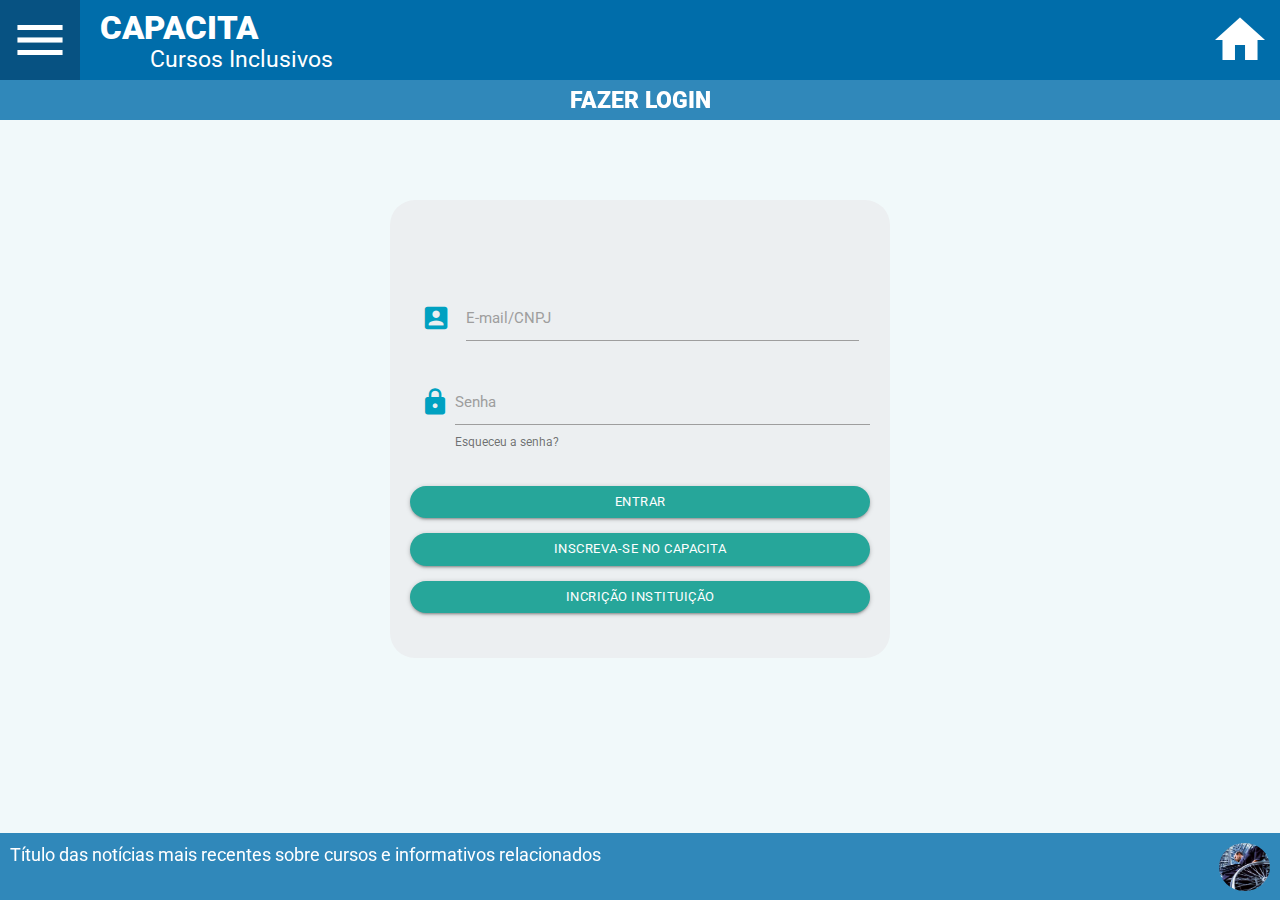
==== acesso.html @ 78070ba0 "inclusao pagina de login" ====
<!DOCTYPE html>
<html lang="pt-br">

<head>
    <meta charset="UTF-8">
    <meta name="viewport" content="width=device-width, initial-scale=1.0">
    <link href="https://fonts.googleapis.com/css2?family=Roboto:wght@400;900&display=swap" rel="stylesheet">
    <link href="https://fonts.googleapis.com/icon?family=Material+Icons" rel="stylesheet">
    <link rel="stylesheet" href="https://cdnjs.cloudflare.com/ajax/libs/materialize/1.0.0/css/materialize.min.css">
    <link rel="stylesheet" href="css/layout.css">
    <link rel="stylesheet" href="css/acesso.css">
    <title>CAPCACITA - Log-in</title>
</head>

<body>
    <header>
        <div id="topo">
            <div id="box_menu">
                <a href="#" data-target="menu" class="sidenav-trigger">
                    <i class="medium material-icons" id="icone_esquerda">menu</i>
                </a>    
            </div> <!-- /div#menu -->
            <div id="box_icone">
                <i class="medium material-icons" id="icone_direita">home</i>
            </div> <!-- /div#icone -->
            <h1>CAPACITA</h1>
            <h2>Cursos Inclusivos</h2> 
        </div> <!-- /div#topo -->

        <div id="box_titulo">
            <h3>FAZER LOGIN </h3>
        </div> <!-- /div#titulo -->

        <ul id="menu" class="sidenav">
            <li>
                <div id="faixa_menu">
                    <div>Menu</div>
                    <div><a class="sidenav-close"><i class="material-icons">close</i></a></div>
                </div>
            </li>
            <li>
                <div class="opcoes">
                   <a href="index.html"><img src="img/btn_inicio.svg" alt="Botão de Acesso a Página Inicial"> <span>Início</span></a> 
                </div>
            </li>
            <li>
                <div class="opcoes">
                   <a href="acesso.html"><img src="img/btn_acesso.svg" alt="Botão de Acesso"> <span>Acesso</span></a> 
                </div>
            </li>
            <li>
                <div class="opcoes">
                   <a href="cursos.html"><img src="img/btn_cursos.svg" alt="Botão de aos Cursos"> <span>Cursos</span></a> 
                </div>
            </li>
            <li>
                <div class="opcoes">
                   <a href="forum.html"><img src="img/btn_forum.svg" alt="Botão de ao Fórum"> <span>Fórum</span></a> 
                </div>
            </li>
            <li>
                <div class="opcoes">
                   <a href="noticias.html"><img src="img/btn_noticias.svg" alt="Botão de as Notícias"> <span>Notícias</span></a> 
                </div>
            </li>
        </ul> <!-- /ul.sidenav -->
        
    </header><!-- /header#id -->

    <section id="formulario">
        <div class="row" id="box_log">
            <form class="col s12" id="log_inicial">
                <div class="row" id="log">
                    <div class="input-field col s12">
                        <i class="material-icons prefix" id="icon_log" style="color:#00a1c1; background-color: #eceff1;">account_box</i>
                        <input id="icon_prefix" type="text" class="validate">
                        <label class="active" for="icon_prefix">E-mail/CNPJ</label> <!-- ver a questão do CNPJ -->
                    </div>
                <div class="row" id="senha">
                    <div class="input-field col s12">
                        <i class="material-icons prefix" id="icon_senha" style="color:#00a1c1;">lock</i>
                        <input id="icon_prefix" type="text" class="validate">
                        <label class="active" for="icon_prefix">Senha</label> <!-- ver a questão do CNPJ -->
                        <span class="helper-text" data-error="wrong" data-success="right"><a href="#" style="color: inherit;">Esqueceu a senha?</a></span>
                    </div>
            </form>
        </div>
        <div class="bt">
            <a class="waves-effect waves-light btn-small" id="bt1">ENTRAR</a><br />
            <a class="waves-effect waves-light btn-small" id="bt2">Inscreva-se no CAPACITA</a><br />
            <a class="waves-effect waves-light btn-small" id="bt3">Incrição Instituição</a>
        </div> <!-- /.bt -->
    </section> <!-- /.formulario -->

    <footer id="rodape">
        <div id="box_inferior">
            <div id="box_titulo_noticias">
                <p>Título das notícias mais recentes sobre cursos e informativos relacionados</p>
            </div> <!-- div#box_titulo -->
            <div id="img_noticia">
                <img src="img/icone_noticia_01.png" alt="" class="circle">
            </div> <!-- /div#box_noticia -->
        </div> <!-- /div#box_inferior -->
    </footer> <!-- footer#rodape -->

    <script src="https://code.jquery.com/jquery-3.5.0.min.js" integrity="sha256-xNzN2a4ltkB44Mc/Jz3pT4iU1cmeR0FkXs4pru/JxaQ=" crossorigin="anonymous"></script>
    <script src="https://cdnjs.cloudflare.com/ajax/libs/materialize/1.0.0/js/materialize.min.js"></script>
    <script src="js/javascript.js"></script>
</body>

</html>
---- css/layout.css ----
@charset:"utf-8";

/* RESET E VARIÁVEIS */
* {
    --azul-escuro:    #0D3759;
    --azul-escuro50:  rgba(13, 55, 89, 0.5);
    --azul:           #006DAA;
    --azul80:         rgba(0, 108, 170, 0.8);
    --verde:          #00A1C1;
    --laranja:        #F7AE60;
    --roxo:           #8B7BB7;
    --roxo50:         rgba(139, 123, 183, 0.5);
    --cinza:          #F1F9FA;
    font-family: 'Roboto', sans-serif;
    margin: 0px;
    padding: 0px;
    color: var(--azul-escuro);
}

body {
    background-color: var(--cinza);
}


/* HEADER#TOPO */
div#topo {
    background-color: #006daa;
    height: 80px;
    width: 100%;
    position: fixed;
    z-index: 5;
}

div#box_menu i, div#icone i {
    padding:10px;
    color: #ffffff;
    text-align: center;
}

header i {
    padding: 10px;
    color: #ffffff;
}

div#box_menu {
    background-color: var(--azul-escuro50);
    height: 80px;
    width: 80px;
    float:left;
}

div#box_icone {
    float: right;
}

header div h1 {
    margin:0px;
    padding-left: 100px;
    padding-top: 10px ;
    padding-bottom: 1px;
    font-weight: 900;
    font-size: 2.2em;
    color: #ffffff;
}

header div h2 {
    margin:0;
    padding-left: 150px;
    font-size: 1.5em;
    color: #ffffff;
}

div#box_titulo {
    position: fixed;
    z-index: 5;
    background-color: var(--azul80);
    width: 100%;
    height: 40px;
    top: 80px;
    left: 0;
}

header h3 {
    position: fixed;
    top:88px;
    margin: 0;
    width: 100%;
    text-align: center;
    text-transform: uppercase;
    font-size: 1.5em;
    font-weight: 900;
    color: #ffffff;
    
}


/* SIDENAV */
.sidenav div#faixa_menu {
    background-color: var(--azul80);
    height: 80px;
    width: 100%;
    padding: 14px;
}

.sidenav div#faixa_menu div:nth-child(1) {
    position: relative;
    float: left;
    color: #ffffff;
    font-size: 1.5em;
    font-weight: 900;
    text-transform: uppercase;
}

.sidenav div#faixa_menu div:nth-child(2) {
    position: relative;
    float: right;
    text-align: left;
}

.sidenav div.opcoes {
    padding: 10px 10px 10px 50px
    
}

.sidenav li div img {
    width: 48px;
    vertical-align: middle;
    margin-right: 10px;
}

.sidenav li div span {
   font-size: 1.2em;
}


/* FOOTER#RODAPE */

div#box_inferior {
    background-color: rgba(0, 108, 170, 0.80);
    width: 100%;
    height: 67px;
    padding: 10px;
    position:fixed;
    z-index: 5;
    bottom: 0;
    left: 0; 
}

div#box_titulo_noticias p {
    color: #ffffff;
    font-size: 1.2em;
    line-height: 1.3em;  
}

div#box_titulo_noticias {
    float:left;
    width: 80%;
    align-items: center
}

div#img_noticia img{
    float: right;
    width: 51px;;
}
---- css/acesso.css ----
@charset:"utf-8";

/* RESET E VARIÁVEIS */
* {
    --azul-escuro:    #0D3759;
    --azul-escuro50:  rgba(13, 55, 89, 0.5);
    --azul:           #006DAA;
    --azul80:         rgba(0, 108, 170, 0.8);
    --verde:          #00A1C1;
    --laranja:        #F7AE60;
    --roxo:           #8B7BB7;
    --roxo50:         rgba(139, 123, 183, 0.5);
    --cinza:          #F1F9FA;
}

/* TELA LOGIN */

section#formulario {
    padding-top: 200px;
    padding-left: 20px;
    padding-right: 20px;
}

div#box_log {
    background-color: #eceff1;
    min-width: 350px;
    max-width: 500px;
    float: center;
    padding: 80px 20px 10px 20px;
    border-radius: 25px;
}

section#formulario div#senha i {
    color:#eceff1;
    border-radius: 4px;
    width: 7%;
    padding-left: 10px;
}

div#senha a {
    color: inherit;
}

div.bt a {
    margin: 0 0 15px 0;
    width: 100%;
    border-radius: 25px;
}
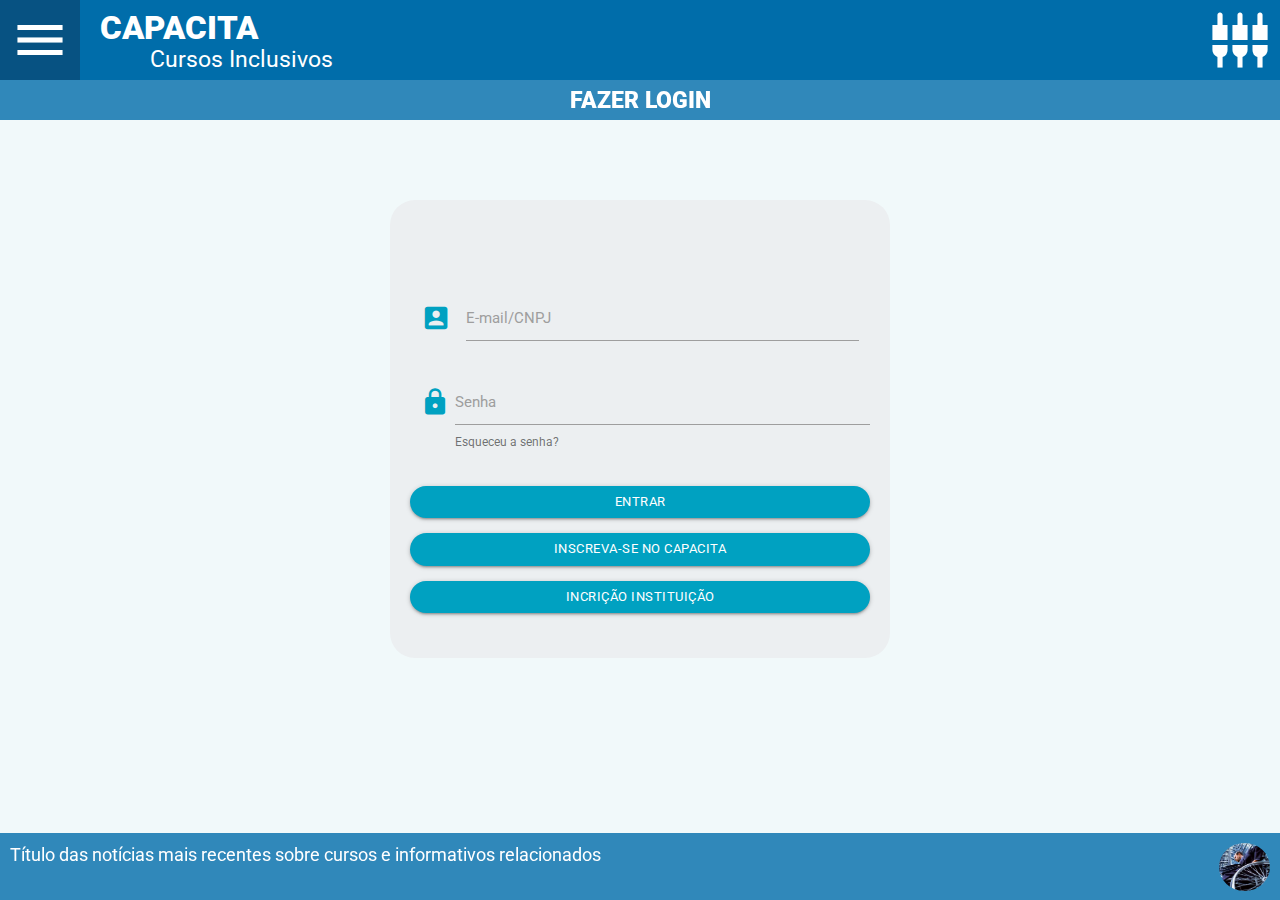
==== commit 2dbbb56c: "inclusao página de infoCursos" ====
--- a/acesso.html
+++ b/acesso.html
@@ -9,7 +9,7 @@
     <link rel="stylesheet" href="https://cdnjs.cloudflare.com/ajax/libs/materialize/1.0.0/css/materialize.min.css">
     <link rel="stylesheet" href="css/layout.css">
     <link rel="stylesheet" href="css/acesso.css">
-    <title>CAPCACITA - Log-in</title>
+    <title>CAPCACITA - ACESSO</title>
 </head>
 
 <body>
@@ -21,7 +21,7 @@
                 </a>    
             </div> <!-- /div#menu -->
             <div id="box_icone">
-                <i class="medium material-icons" id="icone_direita">home</i>
+                <i class="medium material-icons" id="icone_direita">settings_input_component</i>
             </div> <!-- /div#icone -->
             <h1>CAPACITA</h1>
             <h2>Cursos Inclusivos</h2> 
--- a/css/layout.css
+++ b/css/layout.css
@@ -1,5 +1,4 @@
-
-@charset:"utf-8";
+@charset "utf-8";
 
 /* RESET E VARIÁVEIS */
 * {
@@ -133,6 +132,11 @@
    font-size: 1.2em;
 }
 
+/* SECTION#CONTEUDO */
+section#conteudo {
+    padding-top: 190px ;
+}
+
 
 /* FOOTER#RODAPE */
 
--- a/css/acesso.css
+++ b/css/acesso.css
@@ -1,5 +1,4 @@
-
-@charset:"utf-8";
+@charset "utf-8";
 
 /* RESET E VARIÁVEIS */
 * {
@@ -33,8 +32,6 @@
 
 section#formulario div#senha i {
     color:#eceff1;
-    border-radius: 4px;
-    width: 7%;
     padding-left: 10px;
 }
 
@@ -46,4 +43,5 @@
     margin: 0 0 15px 0;
     width: 100%;
     border-radius: 25px;
+    background-color:#00a1c1;
 }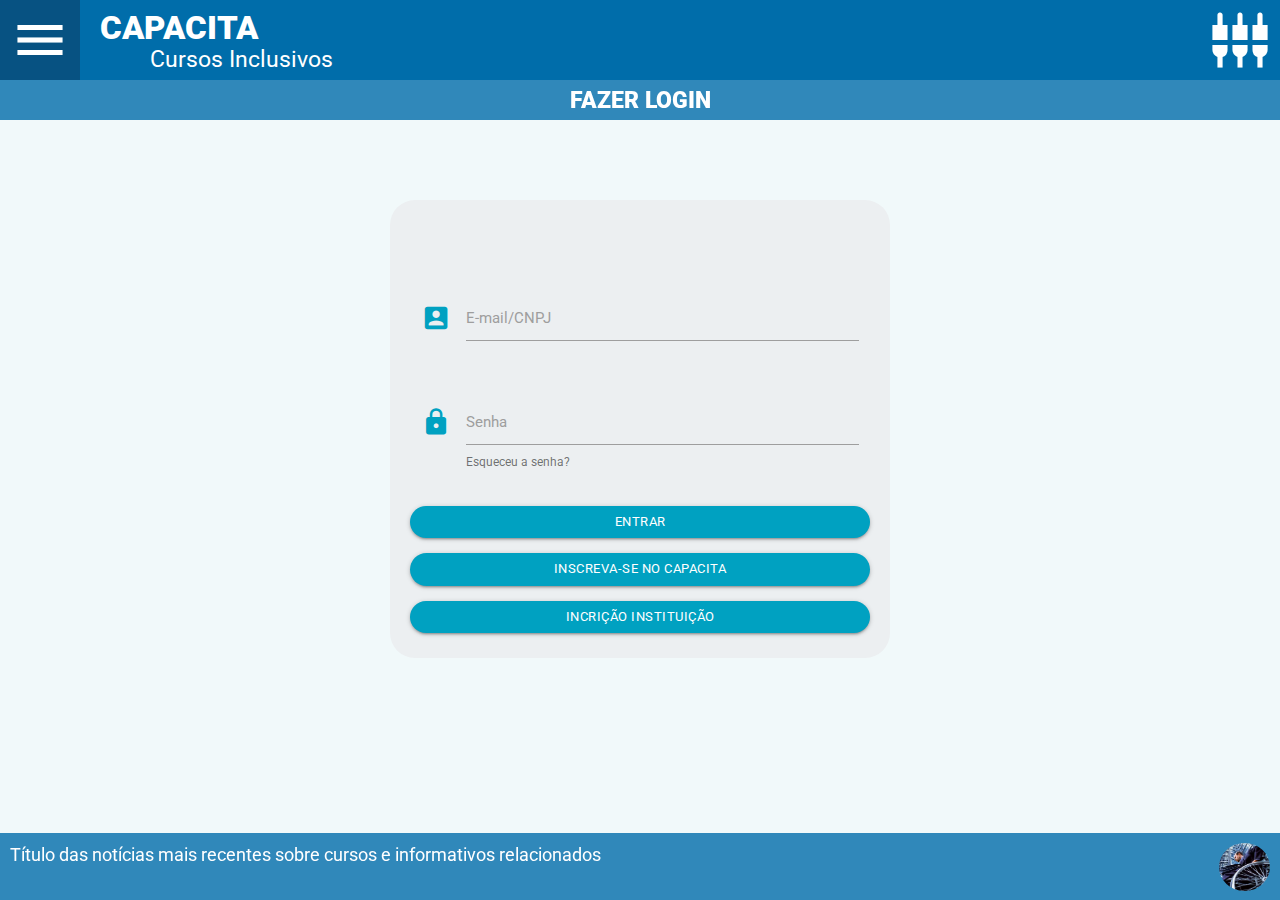
==== commit 5dc3d1a1: "Correções página de login" ====
--- a/acesso.html
+++ b/acesso.html
@@ -15,7 +15,7 @@
 <body>
     <header>
         <div id="topo">
-            <div id="box_menu">
+            <div id="box_menu"> 
                 <a href="#" data-target="menu" class="sidenav-trigger">
                     <i class="medium material-icons" id="icone_esquerda">menu</i>
                 </a>    
@@ -73,23 +73,26 @@
                 <div class="row" id="log">
                     <div class="input-field col s12">
                         <i class="material-icons prefix" id="icon_log" style="color:#00a1c1; background-color: #eceff1;">account_box</i>
-                        <input id="icon_prefix" type="text" class="validate">
-                        <label class="active" for="icon_prefix">E-mail/CNPJ</label> <!-- ver a questão do CNPJ -->
+                        <input id="icon_prefix1" type="text" class="validate">
+                        <label class="active" for="icon_prefix1">E-mail/CNPJ</label> <!-- ver a questão do CNPJ -->
                     </div>
+                </div>
                 <div class="row" id="senha">
                     <div class="input-field col s12">
                         <i class="material-icons prefix" id="icon_senha" style="color:#00a1c1;">lock</i>
-                        <input id="icon_prefix" type="text" class="validate">
-                        <label class="active" for="icon_prefix">Senha</label> <!-- ver a questão do CNPJ -->
+                        <input id="icon_prefix2" type="text" class="validate">
+                        <label class="active" for="icon_prefix2">Senha</label> <!-- ver a questão do CNPJ -->
                         <span class="helper-text" data-error="wrong" data-success="right"><a href="#" style="color: inherit;">Esqueceu a senha?</a></span>
                     </div>
+                </div>
             </form>
+            <div class="bt">
+                <a class="waves-effect waves-light btn-small" id="bt1">ENTRAR</a><br />
+                <a class="waves-effect waves-light btn-small" id="bt2">Inscreva-se no CAPACITA</a><br />
+                <a class="waves-effect waves-light btn-small" id="bt3">Incrição Instituição</a>
+            </div> <!-- /.bt -->
         </div>
-        <div class="bt">
-            <a class="waves-effect waves-light btn-small" id="bt1">ENTRAR</a><br />
-            <a class="waves-effect waves-light btn-small" id="bt2">Inscreva-se no CAPACITA</a><br />
-            <a class="waves-effect waves-light btn-small" id="bt3">Incrição Instituição</a>
-        </div> <!-- /.bt -->
+
     </section> <!-- /.formulario -->
 
     <footer id="rodape">
--- a/css/acesso.css
+++ b/css/acesso.css
@@ -14,7 +14,6 @@
 }
 
 /* TELA LOGIN */
-
 section#formulario {
     padding-top: 200px;
     padding-left: 20px;
@@ -32,7 +31,6 @@
 
 section#formulario div#senha i {
     color:#eceff1;
-    padding-left: 10px;
 }
 
 div#senha a {
@@ -44,4 +42,27 @@
     width: 100%;
     border-radius: 25px;
     background-color:#00a1c1;
-}+}
+
+.btn-small:hover {
+    background-color: #00a1c1;
+}
+
+.input-field input[type=text]:focus + label {
+    color: var(--azul-escuro)!important;
+}
+
+.input-field input[type=text]:focus{
+    border-bottom: 1px solid var(--azul)!important;
+    box-shadow: 0 1px 0 0 var(--azul)!important;
+}
+
+.input-field input[type=text].valid {
+border-bottom: 1px solid #9e9e9e!important;
+box-shadow: 0 0px 0 0 #9e9e9e!important;
+}
+
+/* .input-field input[type=text].valid:hover {
+border-bottom: 1px solid var(--azul)!important;
+box-shadow: 0 1px 0 0 var(--azul)!important;
+} */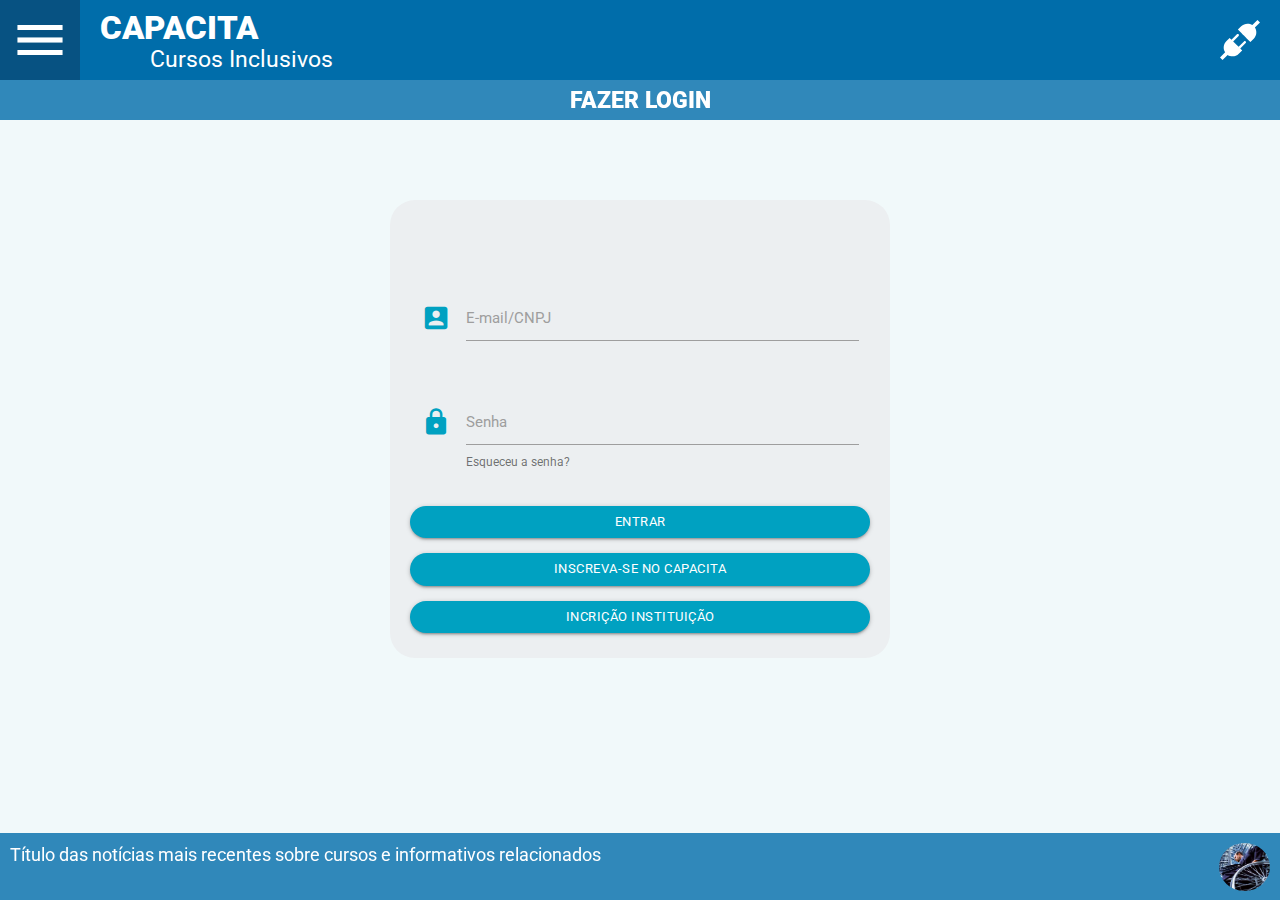
==== commit 6f2b32c7: "ajustes página de login" ====
--- a/acesso.html
+++ b/acesso.html
@@ -21,7 +21,7 @@
                 </a>    
             </div> <!-- /div#menu -->
             <div id="box_icone">
-                <i class="medium material-icons" id="icone_direita">settings_input_component</i>
+                <img src="img/icon_plugin.svg" alt="Página de LOGIN">
             </div> <!-- /div#icone -->
             <h1>CAPACITA</h1>
             <h2>Cursos Inclusivos</h2> 
@@ -80,17 +80,29 @@
                 <div class="row" id="senha">
                     <div class="input-field col s12">
                         <i class="material-icons prefix" id="icon_senha" style="color:#00a1c1;">lock</i>
-                        <input id="icon_prefix2" type="text" class="validate">
+                        <input id="icon_prefix2" type="password" class="validate">
                         <label class="active" for="icon_prefix2">Senha</label> <!-- ver a questão do CNPJ -->
                         <span class="helper-text" data-error="wrong" data-success="right"><a href="#" style="color: inherit;">Esqueceu a senha?</a></span>
                     </div>
                 </div>
             </form>
             <div class="bt">
-                <a class="waves-effect waves-light btn-small" id="bt1">ENTRAR</a><br />
-                <a class="waves-effect waves-light btn-small" id="bt2">Inscreva-se no CAPACITA</a><br />
-                <a class="waves-effect waves-light btn-small" id="bt3">Incrição Instituição</a>
+                <a class="waves-effect waves-light btn-small modal-trigger" id="bt1" href="#escolha">ENTRAR</a><br />
+                <a class="waves-effect waves-light btn-small" id="bt2" href="conta_estudante.html">Inscreva-se no CAPACITA</a><br />
+                <a class="waves-effect waves-light btn-small" id="bt3" href="conta_instituicao.html">Incrição Instituição</a>
             </div> <!-- /.bt -->
+        </div>
+
+        <!-- MODAL DE OPÇÃO -->
+        <div id="escolha" class="modal">
+            <div class="modal-content">
+                <h4>SELEÇÃO</h4>
+                <p>Menu temporário. Selecione entre <span>Estudante</span> ou <span>Instituição</span></p>
+            </div>
+            <div class="modal-footer">
+                <a href="meus_cursos.html" class="modal-close waves-effect waves-green btn-flat">ESTUDANTE</a>
+                <a href="geren_instituicao.html" class="modal-close waves-effect waves-green btn-flat">INSTITUIÇÃO</a>
+            </div>
         </div>
 
     </section> <!-- /.formulario -->
--- a/css/acesso.css
+++ b/css/acesso.css
@@ -11,6 +11,12 @@
     --roxo:           #8B7BB7;
     --roxo50:         rgba(139, 123, 183, 0.5);
     --cinza:          #F1F9FA;
+}
+
+div#box_icone img{
+    padding: 20px;
+    width: 80px;
+    height: 80px;
 }
 
 /* TELA LOGIN */
@@ -62,7 +68,20 @@
 box-shadow: 0 0px 0 0 #9e9e9e!important;
 }
 
-/* .input-field input[type=text].valid:hover {
-border-bottom: 1px solid var(--azul)!important;
-box-shadow: 0 1px 0 0 var(--azul)!important;
-} */+div#escolha div.modal-content {
+    text-align: center;
+}
+
+div#escolha div.modal-content span{
+    font-weight: 900;
+}
+
+div#escolha div.modal-footer {
+    text-align: center;
+}
+
+div#escolha div.modal-footer .btn-flat:hover {
+    background-color: var(--verde);
+    color: #ffffff;
+    font-weight: 900;
+}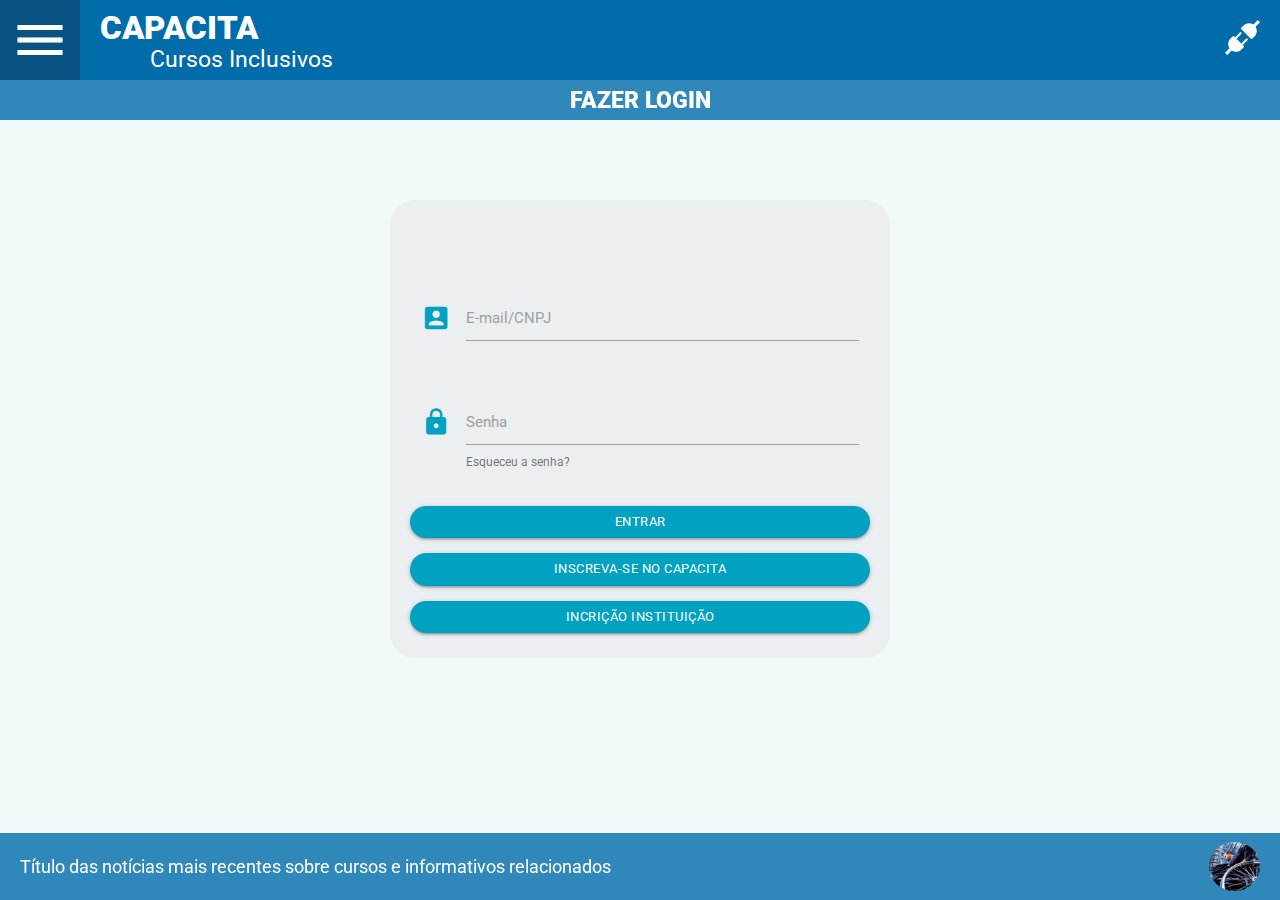
==== commit 2b7d249f: "Ajuste responsivo Acesso" ====
--- a/acesso.html
+++ b/acesso.html
@@ -31,81 +31,85 @@
             <h3>FAZER LOGIN </h3>
         </div> <!-- /div#titulo -->
 
-        <ul id="menu" class="sidenav">
-            <li>
-                <div id="faixa_menu">
-                    <div>Menu</div>
-                    <div><a class="sidenav-close"><i class="material-icons">close</i></a></div>
-                </div>
-            </li>
-            <li>
-                <div class="opcoes">
-                   <a href="index.html"><img src="img/btn_inicio.svg" alt="Botão de Acesso a Página Inicial"> <span>Início</span></a> 
-                </div>
-            </li>
-            <li>
-                <div class="opcoes">
-                   <a href="acesso.html"><img src="img/btn_acesso.svg" alt="Botão de Acesso"> <span>Acesso</span></a> 
-                </div>
-            </li>
-            <li>
-                <div class="opcoes">
-                   <a href="cursos.html"><img src="img/btn_cursos.svg" alt="Botão de aos Cursos"> <span>Cursos</span></a> 
-                </div>
-            </li>
-            <li>
-                <div class="opcoes">
-                   <a href="forum.html"><img src="img/btn_forum.svg" alt="Botão de ao Fórum"> <span>Fórum</span></a> 
-                </div>
-            </li>
-            <li>
-                <div class="opcoes">
-                   <a href="noticias.html"><img src="img/btn_noticias.svg" alt="Botão de as Notícias"> <span>Notícias</span></a> 
-                </div>
-            </li>
-        </ul> <!-- /ul.sidenav -->
+        <aside>
+            <ul id="menu" class="sidenav">
+                <li>
+                    <div id="faixa_menu">
+                        <div>Menu</div>
+                        <div><a class="sidenav-close" href="#"><i class="material-icons">close</i></a></div>
+                    </div>
+                </li>
+                <li>
+                    <div class="opcoes">
+                    <a href="index.html"><img src="img/btn_inicio.svg" alt="Botão de Acesso a Página Inicial"> <span>Início</span></a> 
+                    </div>
+                </li>
+                <li>
+                    <div class="opcoes">
+                    <a href="acesso.html"><img src="img/btn_acesso.svg" alt="Botão de Acesso"> <span>Acesso</span></a> 
+                    </div>
+                </li>
+                <li>
+                    <div class="opcoes">
+                    <a href="cursos.html"><img src="img/btn_cursos.svg" alt="Botão de aos Cursos"> <span>Cursos</span></a> 
+                    </div>
+                </li>
+                <li>
+                    <div class="opcoes">
+                    <a href="forum.html"><img src="img/btn_forum.svg" alt="Botão de ao Fórum"> <span>Fórum</span></a> 
+                    </div>
+                </li>
+                <li>
+                    <div class="opcoes">
+                    <a href="noticias.html"><img src="img/btn_noticias.svg" alt="Botão de as Notícias"> <span>Notícias</span></a> 
+                    </div>
+                </li>
+            </ul> <!-- /ul.sidenav -->
+        </aside>
         
     </header><!-- /header#id -->
 
-    <section id="formulario">
-        <div class="row" id="box_log">
-            <form class="col s12" id="log_inicial">
-                <div class="row" id="log">
-                    <div class="input-field col s12">
-                        <i class="material-icons prefix" id="icon_log" style="color:#00a1c1; background-color: #eceff1;">account_box</i>
-                        <input id="icon_prefix1" type="text" class="validate">
-                        <label class="active" for="icon_prefix1">E-mail/CNPJ</label> <!-- ver a questão do CNPJ -->
+    <main>
+        <section id="formulario">
+            <div class="row" id="box_log">
+                <form class="col s12" id="log_inicial">
+                    <div class="row" id="log">
+                        <div class="input-field col s12">
+                            <i class="material-icons prefix" id="icon_log" style="color:#00a1c1; background-color: #eceff1;">account_box</i>
+                            <input id="icon_prefix1" type="text" class="validate">
+                            <label class="active" for="icon_prefix1">E-mail/CNPJ</label> <!-- ver a questão do CNPJ -->
+                        </div>
                     </div>
+                    <div class="row" id="senha">
+                        <div class="input-field col s12">
+                            <i class="material-icons prefix" id="icon_senha" style="color:#00a1c1;">lock</i>
+                            <input id="icon_prefix2" type="password" class="validate">
+                            <label class="active" for="icon_prefix2">Senha</label> <!-- ver a questão do CNPJ -->
+                            <span class="helper-text" data-error="wrong" data-success="right"><a href="#" style="color: inherit;">Esqueceu a senha?</a></span>
+                        </div>
+                    </div>
+                </form>
+                <div class="bt">
+                    <a class="waves-effect waves-light btn-small modal-trigger" id="bt1" href="#escolha">ENTRAR</a><br />
+                    <a class="waves-effect waves-light btn-small" id="bt2" href="conta_estudante.html">Inscreva-se no CAPACITA</a><br />
+                    <a class="waves-effect waves-light btn-small" id="bt3" href="conta_instituicao.html">Incrição Instituição</a>
+                </div> <!-- /.bt -->
+            </div>
+
+            <!-- MODAL DE OPÇÃO -->
+            <div id="escolha" class="modal">
+                <div class="modal-content">
+                    <h4>SELEÇÃO</h4>
+                    <p>Menu temporário. Selecione entre <span>Estudante</span> ou <span>Instituição</span></p>
                 </div>
-                <div class="row" id="senha">
-                    <div class="input-field col s12">
-                        <i class="material-icons prefix" id="icon_senha" style="color:#00a1c1;">lock</i>
-                        <input id="icon_prefix2" type="password" class="validate">
-                        <label class="active" for="icon_prefix2">Senha</label> <!-- ver a questão do CNPJ -->
-                        <span class="helper-text" data-error="wrong" data-success="right"><a href="#" style="color: inherit;">Esqueceu a senha?</a></span>
-                    </div>
+                <div class="modal-footer">
+                    <a href="meus_cursos.html" class="modal-close waves-effect waves-green btn-flat">ESTUDANTE</a>
+                    <a href="geren_instituicao.html" class="modal-close waves-effect waves-green btn-flat">INSTITUIÇÃO</a>
                 </div>
-            </form>
-            <div class="bt">
-                <a class="waves-effect waves-light btn-small modal-trigger" id="bt1" href="#escolha">ENTRAR</a><br />
-                <a class="waves-effect waves-light btn-small" id="bt2" href="conta_estudante.html">Inscreva-se no CAPACITA</a><br />
-                <a class="waves-effect waves-light btn-small" id="bt3" href="conta_instituicao.html">Incrição Instituição</a>
-            </div> <!-- /.bt -->
-        </div>
+            </div>
 
-        <!-- MODAL DE OPÇÃO -->
-        <div id="escolha" class="modal">
-            <div class="modal-content">
-                <h4>SELEÇÃO</h4>
-                <p>Menu temporário. Selecione entre <span>Estudante</span> ou <span>Instituição</span></p>
-            </div>
-            <div class="modal-footer">
-                <a href="meus_cursos.html" class="modal-close waves-effect waves-green btn-flat">ESTUDANTE</a>
-                <a href="geren_instituicao.html" class="modal-close waves-effect waves-green btn-flat">INSTITUIÇÃO</a>
-            </div>
-        </div>
-
-    </section> <!-- /.formulario -->
+        </section> <!-- /.formulario -->
+    </main>
 
     <footer id="rodape">
         <div id="box_inferior">
--- a/css/layout.css
+++ b/css/layout.css
@@ -139,12 +139,14 @@
 
 
 /* FOOTER#RODAPE */
-
 div#box_inferior {
+    display: flex;
+    align-items: center;
+    justify-content: center;
     background-color: rgba(0, 108, 170, 0.80);
     width: 100%;
     height: 67px;
-    padding: 10px;
+    padding: 20px;
     position:fixed;
     z-index: 5;
     bottom: 0;
@@ -159,11 +161,29 @@
 
 div#box_titulo_noticias {
     float:left;
-    width: 80%;
-    align-items: center
+    width: 100%;
 }
 
 div#img_noticia img{
     float: right;
     width: 51px;;
+}
+
+/* MEDIA QUERIES */
+@media screen and (max-width: 390px) {
+    header div h1 {
+        padding-top: 17px;
+        padding-left: 90px;
+        font-size: 1.7em;
+    }
+    
+    header div h2 {
+        padding-left: 110px;
+        font-size: 1.2em;
+    }
+
+    div#box_titulo_noticias p {
+        font-size: 1em;
+        line-height: 1em;
+    }
 }--- a/css/acesso.css
+++ b/css/acesso.css
@@ -15,8 +15,8 @@
 
 div#box_icone img{
     padding: 20px;
-    width: 80px;
-    height: 80px;
+    width: 75px;
+    height: 75px;
 }
 
 /* TELA LOGIN */
@@ -24,11 +24,12 @@
     padding-top: 200px;
     padding-left: 20px;
     padding-right: 20px;
+    padding-bottom: 60px;
 }
 
 div#box_log {
     background-color: #eceff1;
-    min-width: 350px;
+    min-width: 250px;
     max-width: 500px;
     float: center;
     padding: 80px 20px 10px 20px;
@@ -54,16 +55,19 @@
     background-color: #00a1c1;
 }
 
-.input-field input[type=text]:focus + label {
+.input-field input[type=text]:focus + label,
+.input-field input[type=password]:focus + label{
     color: var(--azul-escuro)!important;
 }
 
-.input-field input[type=text]:focus{
+.input-field input[type=text]:focus,
+.input-field input[type=password]:focus {
     border-bottom: 1px solid var(--azul)!important;
     box-shadow: 0 1px 0 0 var(--azul)!important;
 }
 
-.input-field input[type=text].valid {
+.input-field input[type=text].valid,
+.input-field input[type=password].valid {
 border-bottom: 1px solid #9e9e9e!important;
 box-shadow: 0 0px 0 0 #9e9e9e!important;
 }
@@ -84,4 +88,16 @@
     background-color: var(--verde);
     color: #ffffff;
     font-weight: 900;
+}
+
+/* MEDIA QUERIES */
+@media screen and (max-width:380px) {
+    section#formulario {
+        padding-top: 140px;
+    }
+    div#box_log {
+        padding-top: 10px;
+        padding-bottom: 20px;
+    }
+    
 }